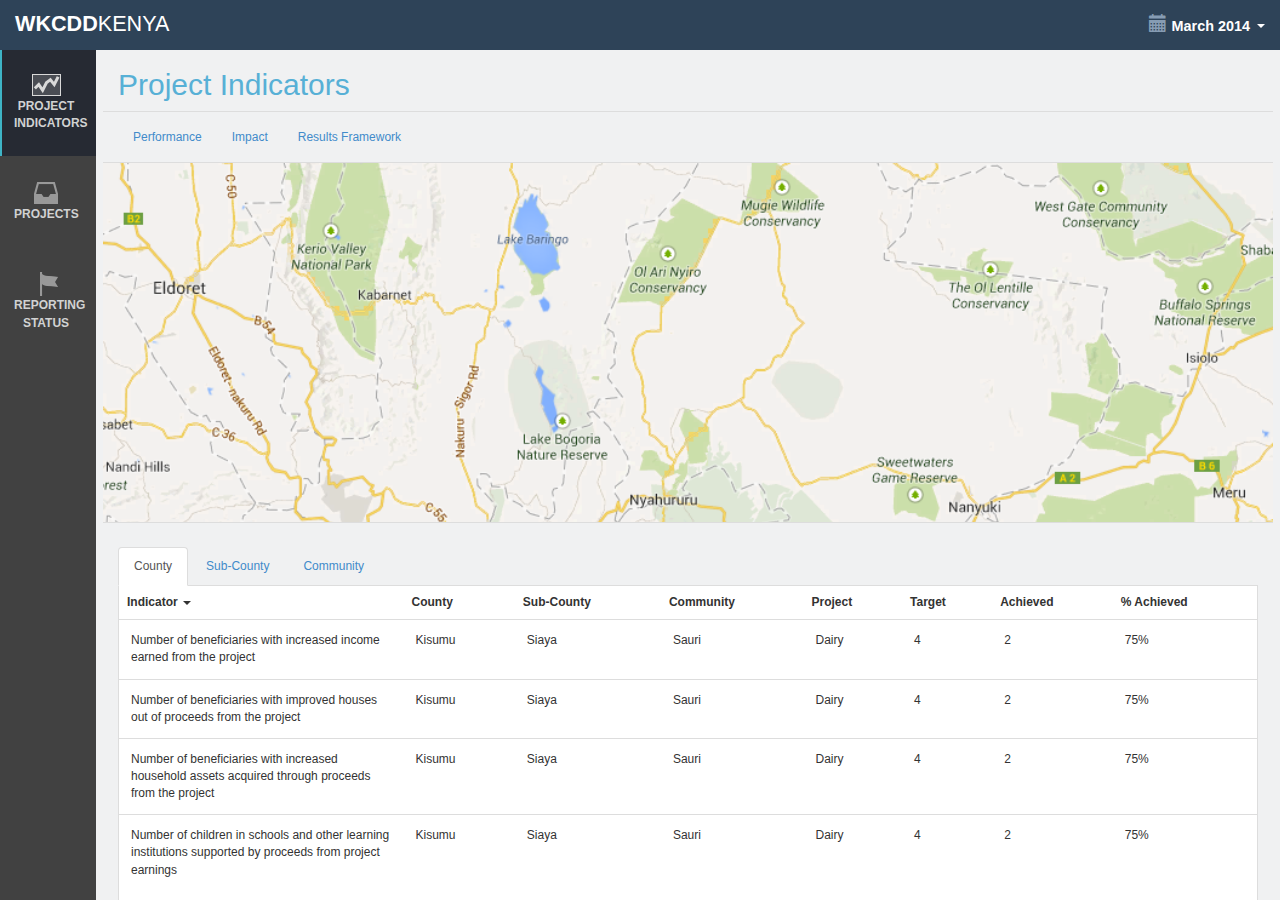
==== bootstrap-wkcdd/index.html @ 04254f50 "WM: Added bootstrap-template folder, fixed layout" ====
<!DOCTYPE html>
<html>
<head>
<meta http-equiv="Content-Type" content="text/html; charset=UTF-8"/>
<title>WKCDD</title>
<meta charset="utf-8">

<meta name="viewport" content="width=device-width, initial-scale=1.0"/>
<link rel="stylesheet" href="css/bootstrap.min.css"/>
<link href="//fonts.googleapis.com/css?family=Open+Sans:400,700"/>
<link rel="stylesheet" href="css/custom.css"/>
</head>
<body>
<div id="wrapper">
	<div class="header navbar navbar-fixed-top">
		<!-- BEGIN TOP NAVIGATION BAR -->
		<div class="header-inner">
			<div class="col-xs-6">
				<span class="head-title"><strong>WKCDD</strong>KENYA</span>
			</div>

			<div class="col-xs-6">
				<span class="calendarbox pull-right">
					<span class="glyphicon glyphicon-calendar"></span>
					<span class="month-drop">March 2014</span>
					<span class="caret"></span>
				</span>
			</div>
		</div>
	<!-- END TOP NAVIGATION BAR -->
	<br class="cls"/>
	</div>

	<!--<div id="content"></div>-->
	<div class="page-container">
		<div class="page-sidebar container" id="indicator-list">
			<!-- BEGIN SIDEBAR MENU -->
			<ul class="nav-side">
				<li><a class="selected" href="#">
					<img src="img/indicator.png"/><br/>
					PROJECT <br/>INDICATORS</a></li>
				<li><a href="#">
					<img src="img/projects.png"/><br/>
					PROJECTS</a></li>
				<li><a href="#">
					<img src="img/status.png"/><br/>
					REPORTING <br/>STATUS</a></li>
			</ul>
			<!-- END SIDEBAR MENU -->
			<br class="cls"/>
		</div>

		<div id="contentbox" class="absolutes container">
			<div class="container row line-bottom">
				<h2 class="bluefont">Project Indicators</h2>
			</div>
			
			<div class="container row line-bottom">
				<ul class="nav navbar-nav">
					<li><a href="#">Performance</a></li>
					<li><a href="#">Impact</a></li>
					<li><a href="#">Results Framework</a></li>
				</ul>
			</div>
			
			<div id="map" class="row line-bottom">
				<img src="img/map.png"/>
			</div>
			
			<div class="infobox container row">
			<ul class="nav nav-tabs">
			  <li class="active"><a href="#county" data-toggle="tab">County</a></li>
			  <li><a href="#sub-county" data-toggle="tab">Sub-County</a></li>
			  <li><a href="#community" data-toggle="tab">Community</a></li>
			</ul>

			<!-- Tab panes -->
			<div class="tab-content">
			  <div class="tab-pane active" id="county">
				  <table class="table table-responsive">
					<tr>
						<th class="indicator-info">Indicator <span class="caret"></span></th>
						<th>County</th>
						<th>Sub-County</th>
						<th>Community</th>
						<th>Project</th>
						<th>Target</th>
						<th>Achieved</th>
						<th>% Achieved</th>
					</tr>
					<tr>
						<td>Number of beneficiaries with increased income earned from the project</td>
						<td>Kisumu</td>
						<td>Siaya</td>
						<td>Sauri</td>
						<td>Dairy</td>
						<td>4</td>
						<td>2</td>
						<td>75%</td>
					</tr>
					<tr>
						<td>Number of beneficiaries with improved houses out of proceeds from the project</td>
						<td>Kisumu</td>
						<td>Siaya</td>
						<td>Sauri</td>
						<td>Dairy</td>
						<td>4</td>
						<td>2</td>
						<td>75%</td>
					</tr>
					<tr>
						<td>Number of beneficiaries with increased household assets acquired through proceeds from the project</td>
						<td>Kisumu</td>
						<td>Siaya</td>
						<td>Sauri</td>
						<td>Dairy</td>
						<td>4</td>
						<td>2</td>
						<td>75%</td>
					</tr>
					<tr>
						<td>Number of children in schools and other learning institutions supported by proceeds from project earnings</td>
						<td>Kisumu</td>
						<td>Siaya</td>
						<td>Sauri</td>
						<td>Dairy</td>
						<td>4</td>
						<td>2</td>
						<td>75%</td>
					</tr>
				  </table>
				</div>
			  <div class="tab-pane" id="sub-county">...</div>
			  <div class="tab-pane" id="community">...</div>
			</div>
			</div>
		<br class="cls"/>
		</div>
	<br class="cls"/>
	</div>
</div>
<script type="text/javascript" src="js/bootstrap.min.js"></script>
<script type="text/javascript" src="js/page.js"></script>
</body>
</html>
---- bootstrap-wkcdd/css/custom.css ----
body{
	background:#F0F1F2;
	font-family:'Open Sans', sans-serif;
	font-size:12px;
}

strong{ font-weight:700; }

.cls{ clear:both; }
.absolutes{
	position:absolute;
	top:0;bottom:0;left:0;right:0;
}
.bluefont{
	color:#57B0D6;
}
.line-bottom{
	border-bottom:1px solid #DDD;
}
table tr td{
	padding:1em!important;
}

#wrapper{
	top:0;bottom:0;left:0;right:0;
	position:absolute;
	overflow:hidden;
}

.header.navbar{
	background:#2E4358;
	color:#FFFFFF;
	font-size:1.5em;
	padding-top:.5em;
}
.header-inner .glyphicon-calendar{
	color:#869CB3;
}
.head-title{
	font-size:1.2em;
	text-transform:uppercase;
}
.calendarbox{
	margin-top:.2em;
}
.month-drop{
	font-size:0.8em;
	font-weight: bold;
}
.navbar-brand img{
	margin-left:2em;
}

.page-container{
	padding-top:2.2em;
}
.page-sidebar{
	background:#414141;
	min-height:45em;
	max-width:8em;
	padding:0;
	padding-top:4em;
	position:absolute;
	top:0;bottom:0;
}
.nav-side{
	margin:0;padding:0;
}
.nav-side li{
	list-style: none;
}
.nav-side li a{
	border-left:2px solid #414141;
	color:#D1D2D2;
	cursor:pointer;
	display:block;
	font-weight:bold;
	padding:2em 1.5em 2em 1em;
	text-decoration: none;
	text-align:center;
}
.nav-side li a:hover, .nav-side li a.selected{
	background:#262A33;
	border-left:2px solid #3EB4C6;
}
.nav-tabs{
	border-bottom:0;
}
#contentbox{
	left:8em;
	padding-top:4em;
	overflow:auto;
}
.infobox{
	padding-top:2em;
}
.indicator-info{
	width:25%;
}
.tab-content{
	background:#FFFFFF;
	border:1px solid #DDD;
	border-top:0!important;
}
#map{
	height:30em;
	overflow:hidden;
}
#map img{
	width:100%;
}
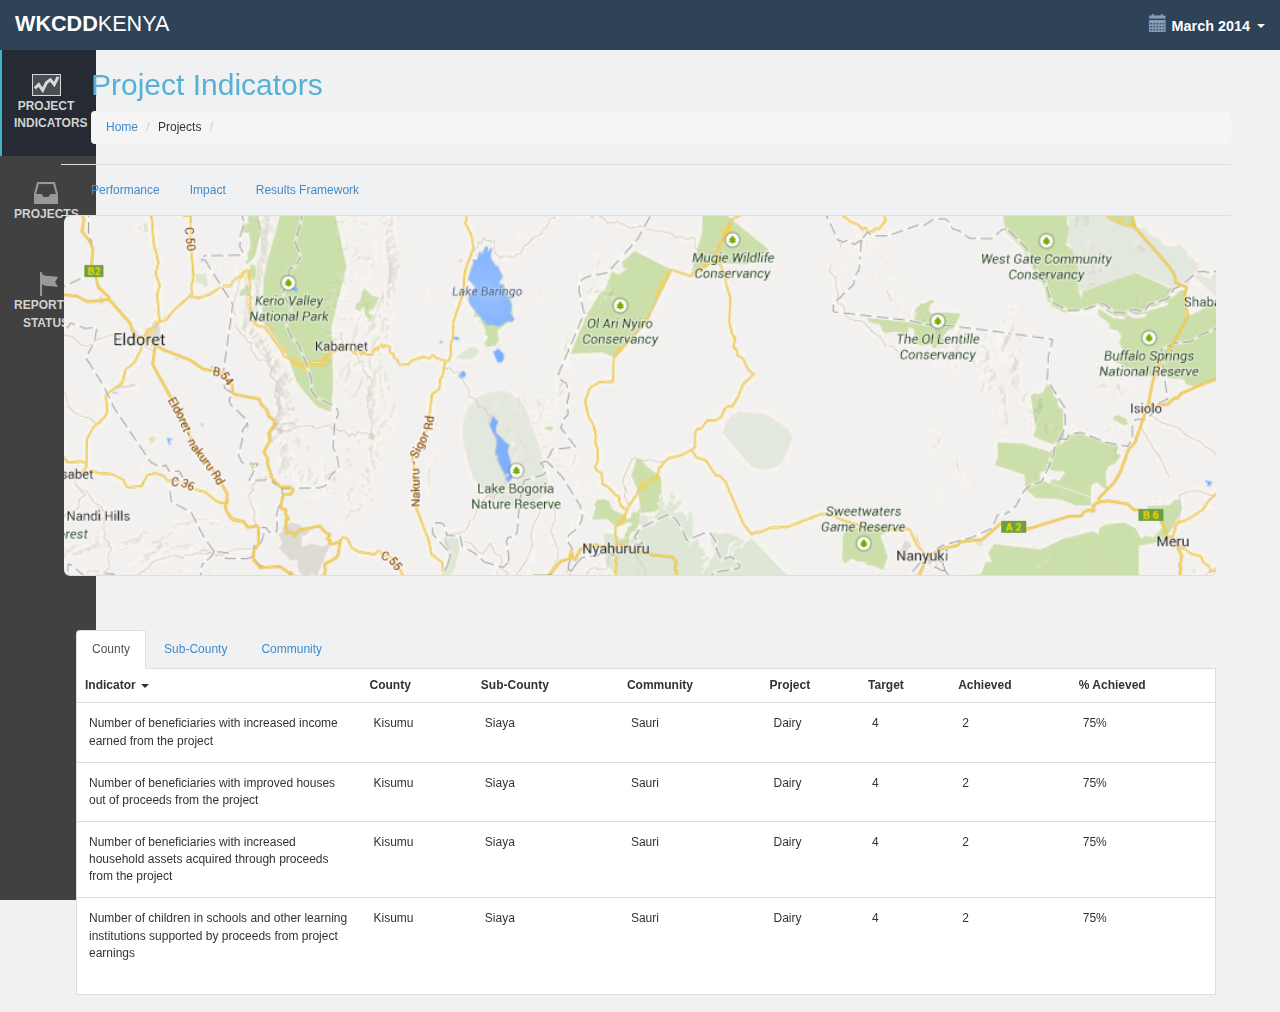
==== commit 2d35e37c: "WM: Fixed scrolling page bug" ====
--- a/bootstrap-wkcdd/index.html
+++ b/bootstrap-wkcdd/index.html
@@ -11,133 +11,141 @@
 <link rel="stylesheet" href="css/custom.css"/>
 </head>
 <body>
-<div id="wrapper">
-	<div class="header navbar navbar-fixed-top">
-		<!-- BEGIN TOP NAVIGATION BAR -->
-		<div class="header-inner">
-			<div class="col-xs-6">
-				<span class="head-title"><strong>WKCDD</strong>KENYA</span>
-			</div>
+<div class="header navbar navbar-fixed-top">
+	<!-- BEGIN TOP NAVIGATION BAR -->
+	<div class="header-inner">
+		<div class="col-xs-6">
+			<span class="head-title"><strong>WKCDD</strong>KENYA</span>
+		</div>
 
-			<div class="col-xs-6">
-				<span class="calendarbox pull-right">
-					<span class="glyphicon glyphicon-calendar"></span>
-					<span class="month-drop">March 2014</span>
-					<span class="caret"></span>
-				</span>
-			</div>
+		<div class="col-xs-6">
+			<span class="calendarbox pull-right">
+				<span class="glyphicon glyphicon-calendar"></span>
+				<span class="month-drop">March 2014</span>
+				<span class="caret"></span>
+			</span>
 		</div>
-	<!-- END TOP NAVIGATION BAR -->
-	<br class="cls"/>
+	</div>
+<!-- END TOP NAVIGATION BAR -->
+<br class="cls"/>
+</div>
+
+<!--<div id="content"></div>-->
+<div class="page-container">
+	<div class="page-sidebar container" id="indicator-list">
+		<!-- BEGIN SIDEBAR MENU -->
+		<ul class="nav-side">
+			<li><a class="selected" href="#">
+				<img src="img/indicator.png"/><br/>
+				PROJECT <br/>INDICATORS</a></li>
+			<li><a href="#">
+				<img src="img/projects.png"/><br/>
+				PROJECTS</a></li>
+			<li><a href="#">
+				<img src="img/status.png"/><br/>
+				REPORTING <br/>STATUS</a></li>
+		</ul>
+		<!-- END SIDEBAR MENU -->
+		<br class="cls"/>
 	</div>
 
-	<!--<div id="content"></div>-->
-	<div class="page-container">
-		<div class="page-sidebar container" id="indicator-list">
-			<!-- BEGIN SIDEBAR MENU -->
-			<ul class="nav-side">
-				<li><a class="selected" href="#">
-					<img src="img/indicator.png"/><br/>
-					PROJECT <br/>INDICATORS</a></li>
-				<li><a href="#">
-					<img src="img/projects.png"/><br/>
-					PROJECTS</a></li>
-				<li><a href="#">
-					<img src="img/status.png"/><br/>
-					REPORTING <br/>STATUS</a></li>
+	<div id="contentbox" class="absolutes container">
+		<div class="container">
+			<h2 class="bluefont">Project Indicators</h2>
+			
+			<ul class="page-breadcrumb breadcrumb">
+              <li>
+                 <i class="icon-home"> </i>
+                 <a href="http://wkcdd.ona.io/">Home</a>
+                 <i class="icon-angle-right"> </i>
+              </li>
+			  <li>Projects</li>
+			  <li><a href="#"> </a></li>
+           </ul>
+		</div>
+		
+		<div class="container row nav-holder">
+			<ul class="nav navbar-nav">
+				<li><a href="#">Performance</a></li>
+				<li><a href="#">Impact</a></li>
+				<li><a href="#">Results Framework</a></li>
 			</ul>
-			<!-- END SIDEBAR MENU -->
-			<br class="cls"/>
 		</div>
+		
+		<div id="map" class="jumbotron line-bottom">
+			<img src="img/map.png"/>
+		</div>
+		
+		<div class="infobox container row">
+		<ul class="nav nav-tabs">
+		  <li class="active"><a href="#county" data-toggle="tab">County</a></li>
+		  <li><a href="#sub-county" data-toggle="tab">Sub-County</a></li>
+		  <li><a href="#community" data-toggle="tab">Community</a></li>
+		</ul>
 
-		<div id="contentbox" class="absolutes container">
-			<div class="container row line-bottom">
-				<h2 class="bluefont">Project Indicators</h2>
+		<!-- Tab panes -->
+		<div class="tab-content">
+		  <div class="tab-pane active" id="county">
+			  <table class="table table-responsive">
+				<tr>
+					<th class="indicator-info">Indicator <span class="caret"></span></th>
+					<th>County</th>
+					<th>Sub-County</th>
+					<th>Community</th>
+					<th>Project</th>
+					<th>Target</th>
+					<th>Achieved</th>
+					<th>% Achieved</th>
+				</tr>
+				<tr>
+					<td>Number of beneficiaries with increased income earned from the project</td>
+					<td>Kisumu</td>
+					<td>Siaya</td>
+					<td>Sauri</td>
+					<td>Dairy</td>
+					<td>4</td>
+					<td>2</td>
+					<td>75%</td>
+				</tr>
+				<tr>
+					<td>Number of beneficiaries with improved houses out of proceeds from the project</td>
+					<td>Kisumu</td>
+					<td>Siaya</td>
+					<td>Sauri</td>
+					<td>Dairy</td>
+					<td>4</td>
+					<td>2</td>
+					<td>75%</td>
+				</tr>
+				<tr>
+					<td>Number of beneficiaries with increased household assets acquired through proceeds from the project</td>
+					<td>Kisumu</td>
+					<td>Siaya</td>
+					<td>Sauri</td>
+					<td>Dairy</td>
+					<td>4</td>
+					<td>2</td>
+					<td>75%</td>
+				</tr>
+				<tr>
+					<td>Number of children in schools and other learning institutions supported by proceeds from project earnings</td>
+					<td>Kisumu</td>
+					<td>Siaya</td>
+					<td>Sauri</td>
+					<td>Dairy</td>
+					<td>4</td>
+					<td>2</td>
+					<td>75%</td>
+				</tr>
+			  </table>
 			</div>
-			
-			<div class="container row line-bottom">
-				<ul class="nav navbar-nav">
-					<li><a href="#">Performance</a></li>
-					<li><a href="#">Impact</a></li>
-					<li><a href="#">Results Framework</a></li>
-				</ul>
-			</div>
-			
-			<div id="map" class="row line-bottom">
-				<img src="img/map.png"/>
-			</div>
-			
-			<div class="infobox container row">
-			<ul class="nav nav-tabs">
-			  <li class="active"><a href="#county" data-toggle="tab">County</a></li>
-			  <li><a href="#sub-county" data-toggle="tab">Sub-County</a></li>
-			  <li><a href="#community" data-toggle="tab">Community</a></li>
-			</ul>
-
-			<!-- Tab panes -->
-			<div class="tab-content">
-			  <div class="tab-pane active" id="county">
-				  <table class="table table-responsive">
-					<tr>
-						<th class="indicator-info">Indicator <span class="caret"></span></th>
-						<th>County</th>
-						<th>Sub-County</th>
-						<th>Community</th>
-						<th>Project</th>
-						<th>Target</th>
-						<th>Achieved</th>
-						<th>% Achieved</th>
-					</tr>
-					<tr>
-						<td>Number of beneficiaries with increased income earned from the project</td>
-						<td>Kisumu</td>
-						<td>Siaya</td>
-						<td>Sauri</td>
-						<td>Dairy</td>
-						<td>4</td>
-						<td>2</td>
-						<td>75%</td>
-					</tr>
-					<tr>
-						<td>Number of beneficiaries with improved houses out of proceeds from the project</td>
-						<td>Kisumu</td>
-						<td>Siaya</td>
-						<td>Sauri</td>
-						<td>Dairy</td>
-						<td>4</td>
-						<td>2</td>
-						<td>75%</td>
-					</tr>
-					<tr>
-						<td>Number of beneficiaries with increased household assets acquired through proceeds from the project</td>
-						<td>Kisumu</td>
-						<td>Siaya</td>
-						<td>Sauri</td>
-						<td>Dairy</td>
-						<td>4</td>
-						<td>2</td>
-						<td>75%</td>
-					</tr>
-					<tr>
-						<td>Number of children in schools and other learning institutions supported by proceeds from project earnings</td>
-						<td>Kisumu</td>
-						<td>Siaya</td>
-						<td>Sauri</td>
-						<td>Dairy</td>
-						<td>4</td>
-						<td>2</td>
-						<td>75%</td>
-					</tr>
-				  </table>
-				</div>
-			  <div class="tab-pane" id="sub-county">...</div>
-			  <div class="tab-pane" id="community">...</div>
-			</div>
-			</div>
-		<br class="cls"/>
+		  <div class="tab-pane" id="sub-county">...</div>
+		  <div class="tab-pane" id="community">...</div>
+		</div>
 		</div>
 	<br class="cls"/>
 	</div>
+<br class="cls"/>
 </div>
 <script type="text/javascript" src="js/bootstrap.min.js"></script>
 <script type="text/javascript" src="js/page.js"></script>
--- a/bootstrap-wkcdd/css/custom.css
+++ b/bootstrap-wkcdd/css/custom.css
@@ -15,17 +15,21 @@
 	color:#57B0D6;
 }
 .line-bottom{
-	border-bottom:1px solid #DDD;
+	border-bottom:1px solid #DFDFDF;
+}
+.nav-holder{
+	border-top:1px solid #DFDFDF;
+	border-bottom:1px solid #DFDFDF;
 }
 table tr td{
 	padding:1em!important;
 }
 
-#wrapper{
+/*#wrapper{
 	top:0;bottom:0;left:0;right:0;
 	position:absolute;
 	overflow:hidden;
-}
+}*/
 
 .header.navbar{
 	background:#2E4358;
@@ -60,7 +64,7 @@
 	max-width:8em;
 	padding:0;
 	padding-top:4em;
-	position:absolute;
+	position:fixed;
 	top:0;bottom:0;
 }
 .nav-side{
@@ -87,9 +91,8 @@
 	border-bottom:0;
 }
 #contentbox{
-	left:8em;
+	left:1em;
 	padding-top:4em;
-	overflow:auto;
 }
 .infobox{
 	padding-top:2em;
@@ -104,6 +107,8 @@
 }
 #map{
 	height:30em;
+	margin-left:-1em;
+	padding:0;
 	overflow:hidden;
 }
 #map img{
